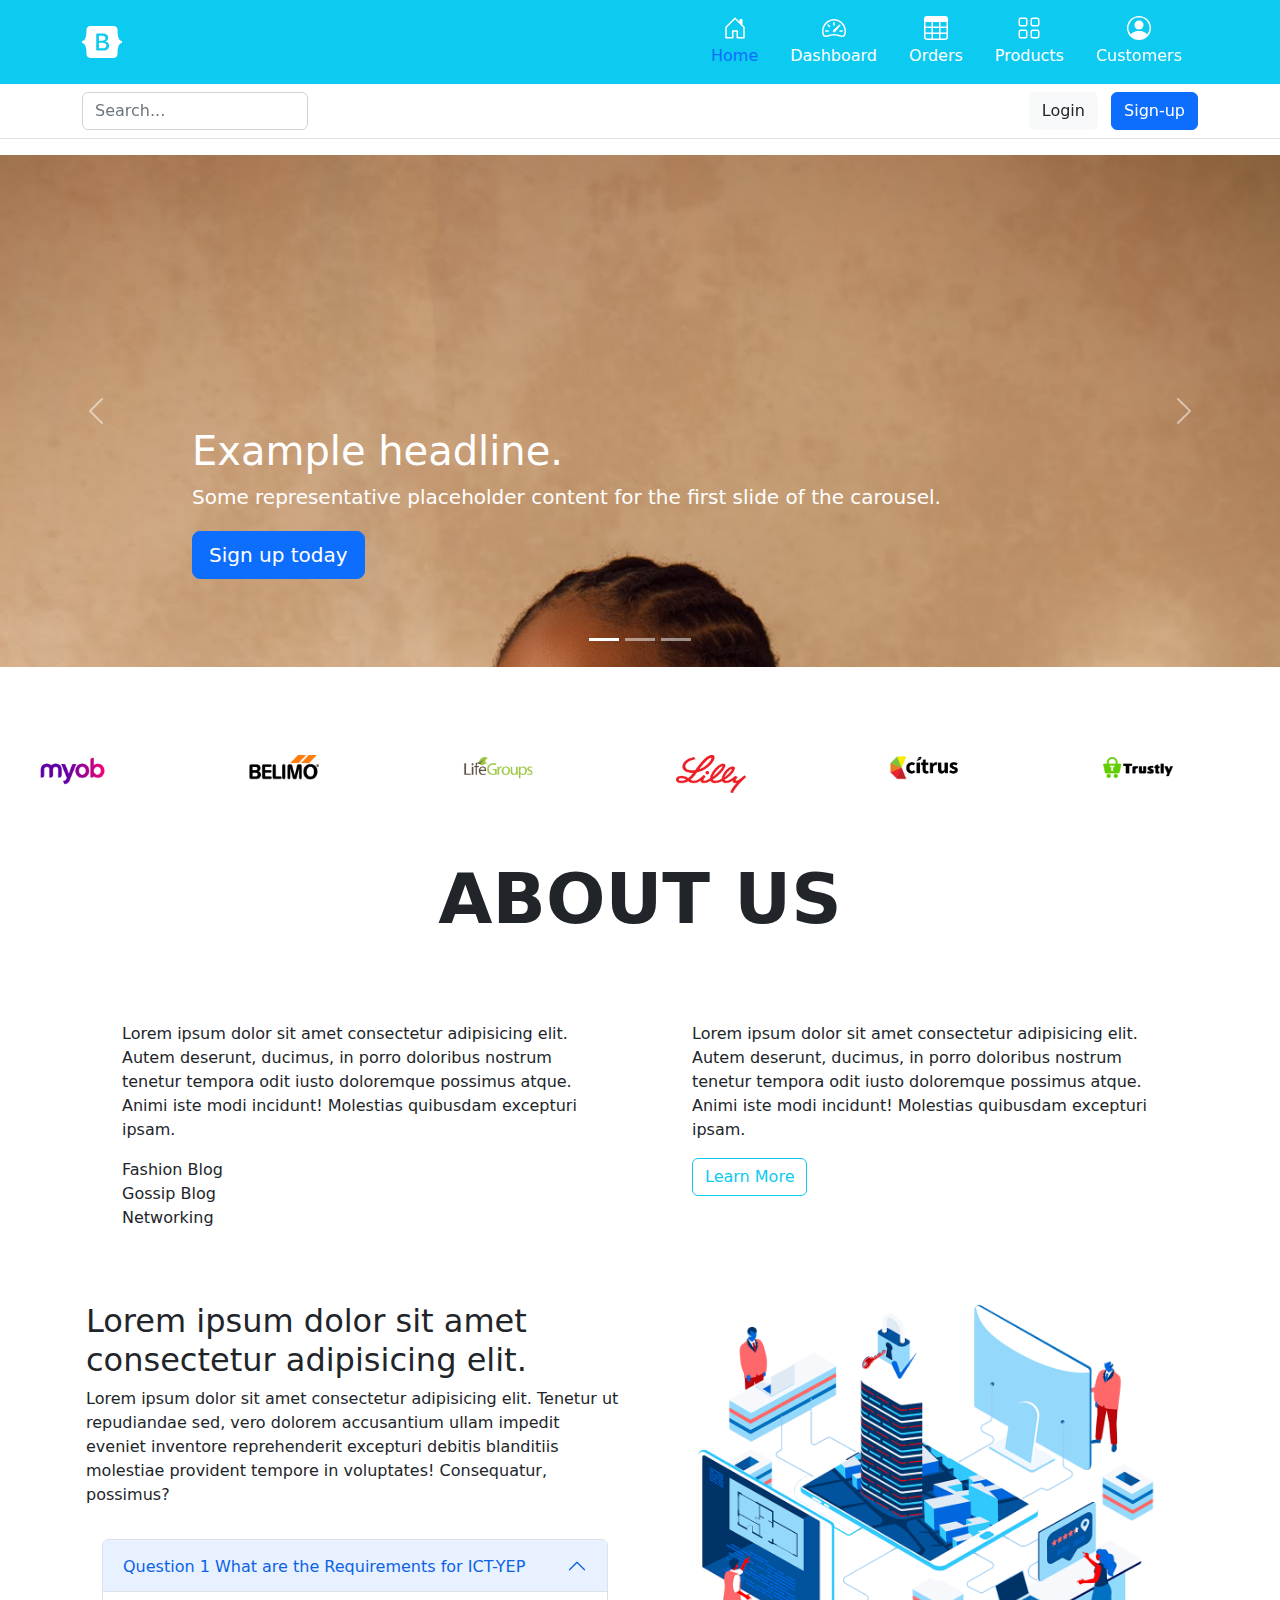
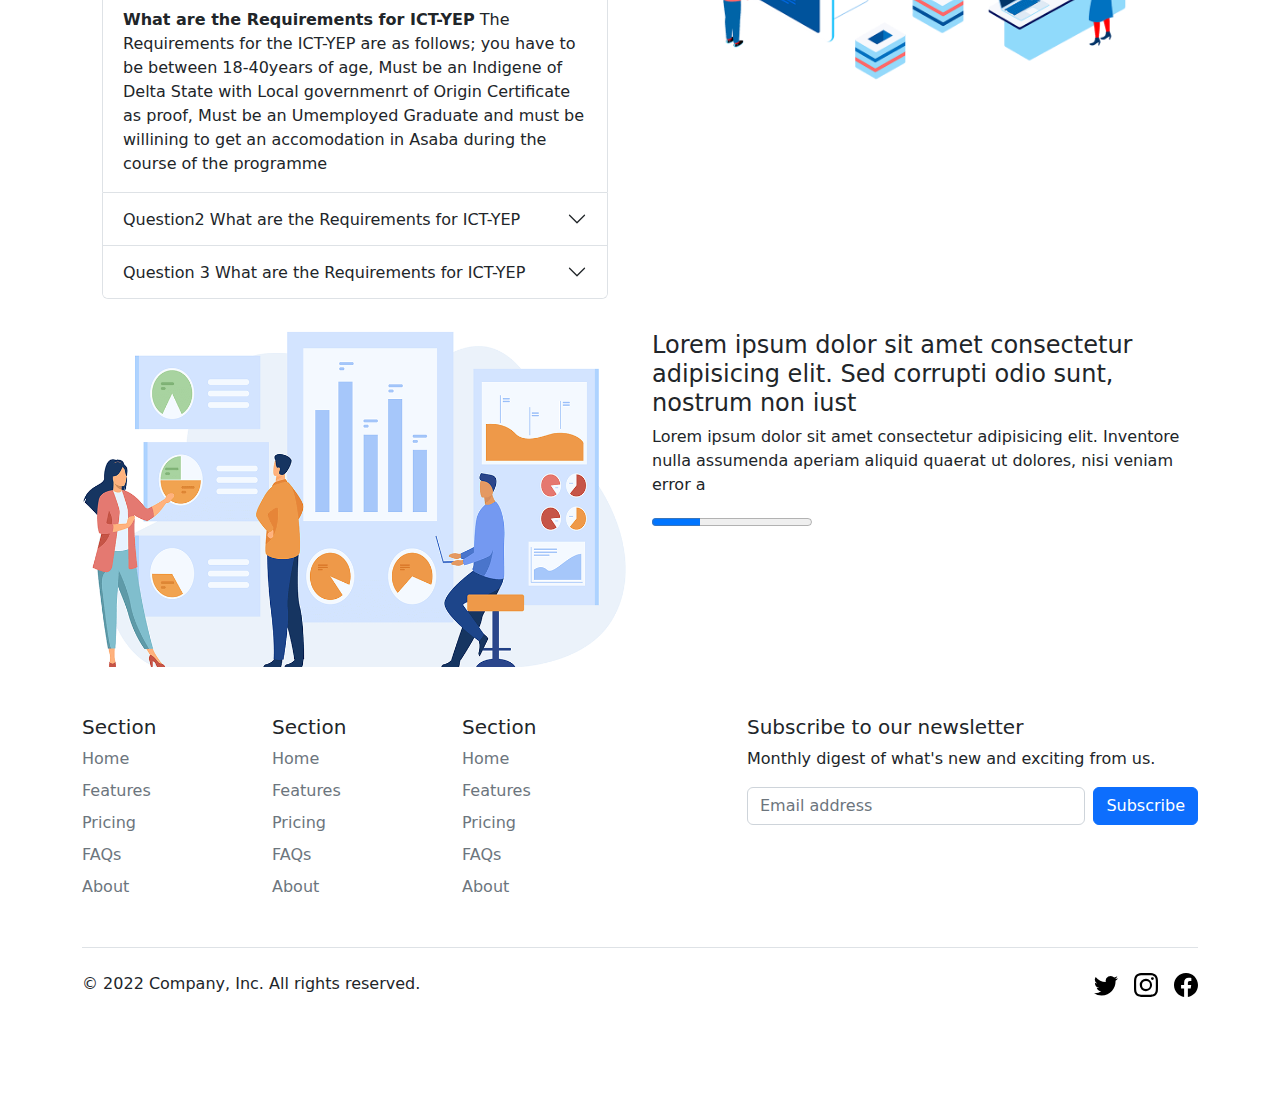
==== LandingPage.html @ e5872499 "my first commit to github" ====
<!DOCTYPE html>
<html lang="en">

<head>
  <meta charset="UTF-8">
  <meta http-equiv="X-UA-Compatible" content="IE=edge">
  <meta name="viewport" content="width=device-width, initial-scale=1.0">
  <title>Document</title>
  <link rel="stylesheet" href="css/bootstrap.min.css" />
  <link rel="stylesheet" href="trythis.css" />
  <link rel="stylesheet" href="https://cdn.jsdelivr.net/npm/bootstrap-icons@1.9.1/font/bootstrap-icons.css"
    integrity="sha384-xeJqLiuOvjUBq3iGOjvSQSIlwrpqjSHXpduPd6rQpuiM3f5/ijby8pCsnbu5S81n" crossorigin="anonymous">
</head>

<body>
  <svg xmlns="http://www.w3.org/2000/svg" style="display: none;">
    <symbol id="bootstrap" viewBox="0 0 118 94">
      <title>Bootstrap</title>
      <path fill="white" fill-rule="evenodd" clip-rule="evenodd"
        d="M24.509 0c-6.733 0-11.715 5.893-11.492 12.284.214 6.14-.064 14.092-2.066 20.577C8.943 39.365 5.547 43.485 0 44.014v5.972c5.547.529 8.943 4.649 10.951 11.153 2.002 6.485 2.28 14.437 2.066 20.577C12.794 88.106 17.776 94 24.51 94H93.5c6.733 0 11.714-5.893 11.491-12.284-.214-6.14.064-14.092 2.066-20.577 2.009-6.504 5.396-10.624 10.943-11.153v-5.972c-5.547-.529-8.934-4.649-10.943-11.153-2.002-6.484-2.28-14.437-2.066-20.577C105.214 5.894 100.233 0 93.5 0H24.508zM80 57.863C80 66.663 73.436 72 62.543 72H44a2 2 0 01-2-2V24a2 2 0 012-2h18.437c9.083 0 15.044 4.92 15.044 12.474 0 5.302-4.01 10.049-9.119 10.88v.277C75.317 46.394 80 51.21 80 57.863zM60.521 28.34H49.948v14.934h8.905c6.884 0 10.68-2.772 10.68-7.727 0-4.643-3.264-7.207-9.012-7.207zM49.948 49.2v16.458H60.91c7.167 0 10.964-2.876 10.964-8.281 0-5.406-3.903-8.178-11.425-8.178H49.948z">
      </path>
    </symbol>
    <symbol id="home" viewBox="0 0 16 16">
      <path fill="white"
        d="M8.354 1.146a.5.5 0 0 0-.708 0l-6 6A.5.5 0 0 0 1.5 7.5v7a.5.5 0 0 0 .5.5h4.5a.5.5 0 0 0 .5-.5v-4h2v4a.5.5 0 0 0 .5.5H14a.5.5 0 0 0 .5-.5v-7a.5.5 0 0 0-.146-.354L13 5.793V2.5a.5.5 0 0 0-.5-.5h-1a.5.5 0 0 0-.5.5v1.293L8.354 1.146zM2.5 14V7.707l5.5-5.5 5.5 5.5V14H10v-4a.5.5 0 0 0-.5-.5h-3a.5.5 0 0 0-.5.5v4H2.5z" />
    </symbol>
    <symbol id="speedometer2" viewBox="0 0 16 16">
      <path fill="white"
        d="M8 4a.5.5 0 0 1 .5.5V6a.5.5 0 0 1-1 0V4.5A.5.5 0 0 1 8 4zM3.732 5.732a.5.5 0 0 1 .707 0l.915.914a.5.5 0 1 1-.708.708l-.914-.915a.5.5 0 0 1 0-.707zM2 10a.5.5 0 0 1 .5-.5h1.586a.5.5 0 0 1 0 1H2.5A.5.5 0 0 1 2 10zm9.5 0a.5.5 0 0 1 .5-.5h1.5a.5.5 0 0 1 0 1H12a.5.5 0 0 1-.5-.5zm.754-4.246a.389.389 0 0 0-.527-.02L7.547 9.31a.91.91 0 1 0 1.302 1.258l3.434-4.297a.389.389 0 0 0-.029-.518z" />
      <path fill="white" fill-rule="evenodd"
        d="M0 10a8 8 0 1 1 15.547 2.661c-.442 1.253-1.845 1.602-2.932 1.25C11.309 13.488 9.475 13 8 13c-1.474 0-3.31.488-4.615.911-1.087.352-2.49.003-2.932-1.25A7.988 7.988 0 0 1 0 10zm8-7a7 7 0 0 0-6.603 9.329c.203.575.923.876 1.68.63C4.397 12.533 6.358 12 8 12s3.604.532 4.923.96c.757.245 1.477-.056 1.68-.631A7 7 0 0 0 8 3z" />
    </symbol>
    <symbol id="table" viewBox="0 0 16 16">
      <path fill="white"
        d="M0 2a2 2 0 0 1 2-2h12a2 2 0 0 1 2 2v12a2 2 0 0 1-2 2H2a2 2 0 0 1-2-2V2zm15 2h-4v3h4V4zm0 4h-4v3h4V8zm0 4h-4v3h3a1 1 0 0 0 1-1v-2zm-5 3v-3H6v3h4zm-5 0v-3H1v2a1 1 0 0 0 1 1h3zm-4-4h4V8H1v3zm0-4h4V4H1v3zm5-3v3h4V4H6zm4 4H6v3h4V8z" />
    </symbol>
    <symbol id="people-circle" viewBox="0 0 16 16">
      <path fill="white" d="M11 6a3 3 0 1 1-6 0 3 3 0 0 1 6 0z" />
      <path fill="white" fill-rule="evenodd"
        d="M0 8a8 8 0 1 1 16 0A8 8 0 0 1 0 8zm8-7a7 7 0 0 0-5.468 11.37C3.242 11.226 4.805 10 8 10s4.757 1.225 5.468 2.37A7 7 0 0 0 8 1z" />
    </symbol>
    <symbol id="grid" viewBox="0 0 16 16">
      <path fill="white"
        d="M1 2.5A1.5 1.5 0 0 1 2.5 1h3A1.5 1.5 0 0 1 7 2.5v3A1.5 1.5 0 0 1 5.5 7h-3A1.5 1.5 0 0 1 1 5.5v-3zM2.5 2a.5.5 0 0 0-.5.5v3a.5.5 0 0 0 .5.5h3a.5.5 0 0 0 .5-.5v-3a.5.5 0 0 0-.5-.5h-3zm6.5.5A1.5 1.5 0 0 1 10.5 1h3A1.5 1.5 0 0 1 15 2.5v3A1.5 1.5 0 0 1 13.5 7h-3A1.5 1.5 0 0 1 9 5.5v-3zm1.5-.5a.5.5 0 0 0-.5.5v3a.5.5 0 0 0 .5.5h3a.5.5 0 0 0 .5-.5v-3a.5.5 0 0 0-.5-.5h-3zM1 10.5A1.5 1.5 0 0 1 2.5 9h3A1.5 1.5 0 0 1 7 10.5v3A1.5 1.5 0 0 1 5.5 15h-3A1.5 1.5 0 0 1 1 13.5v-3zm1.5-.5a.5.5 0 0 0-.5.5v3a.5.5 0 0 0 .5.5h3a.5.5 0 0 0 .5-.5v-3a.5.5 0 0 0-.5-.5h-3zm6.5.5A1.5 1.5 0 0 1 10.5 9h3a1.5 1.5 0 0 1 1.5 1.5v3a1.5 1.5 0 0 1-1.5 1.5h-3A1.5 1.5 0 0 1 9 13.5v-3zm1.5-.5a.5.5 0 0 0-.5.5v3a.5.5 0 0 0 .5.5h3a.5.5 0 0 0 .5-.5v-3a.5.5 0 0 0-.5-.5h-3z" />
    </symbol>
  </svg>


  <header class="sticky-top">
    <div class="px-3 py-2 text-bg-info">
      <div class="container">
        <div class="d-flex flex-wrap align-items-center justify-content-center justify-content-lg-start">
          <a href="/" class="d-flex align-items-center my-2 my-lg-0 me-lg-auto text-white text-decoration-none">
            <svg class="bi me-2" width="40" height="32" role="img" aria-label="Bootstrap">
              <use xlink:href="#bootstrap" />
            </svg>
          </a>

          <ul class="nav col-12 col-lg-auto my-2 justify-content-center my-md-0 text-small">
            <li>
              <a href="#" class="nav-link text-primary">
                <svg class="bi d-block mx-auto mb-1" width="24" height="24">
                  <use xlink:href="#home" />
                </svg>
                Home
              </a>
            </li>
            <li>
              <a href="#" class="nav-link text-white">
                <svg class="bi d-block mx-auto mb-1" width="24" height="24">
                  <use xlink:href="#speedometer2" />
                </svg>
                Dashboard
              </a>
            </li>
            <li>
              <a href="#" class="nav-link text-white">
                <svg class="bi d-block mx-auto mb-1" width="24" height="24">
                  <use xlink:href="#table" />
                </svg>
                Orders
              </a>
            </li>
            <li>
              <a href="#" class="nav-link text-white">
                <svg class="bi d-block mx-auto mb-1" width="24" height="24">
                  <use xlink:href="#grid" />
                </svg>
                Products
              </a>
            </li>
            <li>
              <a href="#" class="nav-link text-white">
                <svg class="bi d-block mx-auto mb-1" width="24" height="24">
                  <use xlink:href="#people-circle" />
                </svg>
                Customers
              </a>
            </li>
          </ul>
        </div>
      </div>
    </div>
    <div class="px-3 py-2 border-bottom mb-3">
      <div class="container d-flex flex-wrap justify-content-center">
        <form class="col-12 col-lg-auto mb-2 mb-lg-0 me-lg-auto" role="search">
          <input type="search" class="form-control" placeholder="Search..." aria-label="Search">
        </form>

        <div class="text-end">
          <button type="button" class="btn btn-light text-dark me-2">Login</button>
          <button type="button" class="btn btn-primary">Sign-up</button>
        </div>
      </div>
    </div>
  </header>
  <!-- End of Header -->

  <div id="myCarousel" class="carousel slide" data-bs-ride="carousel">
    <div class="carousel-indicators">
      <button type="button" data-bs-target="#myCarousel" data-bs-slide-to="0" class="active" aria-current="true"
        aria-label="Slide 1"></button>
      <button type="button" data-bs-target="#myCarousel" data-bs-slide-to="1" aria-label="Slide 2"></button>
      <button type="button" data-bs-target="#myCarousel" data-bs-slide-to="2" aria-label="Slide 3"></button>
    </div>
    <div class="carousel-inner">
      <div class="carousel-item active">
        <img src="humanimages/fine.jpeg" class="bd-placeholder-img img-fluid" width="100%" height="100%">


        <div class="container">
          <div class="carousel-caption text-start">
            <h1>Example headline.</h1>
            <p>Some representative placeholder content for the first slide of the carousel.</p>
            <p><a class="btn btn-lg btn-primary" href="#">Sign up today</a></p>
          </div>
        </div>
      </div>
      <div class="carousel-item">
        <img src="humanimages/m2.jpg" class="bd-placeholder-img img-fluid" width="100%" height="100%">


        <div class="container">
          <div class="carousel-caption">
            <h1>Another example headline.</h1>
            <p>Some representative placeholder content for the second slide of the carousel.</p>
            <p><a class="btn btn-lg btn-primary" href="#">Learn more</a></p>
          </div>
        </div>
      </div>
      <div class="carousel-item">
        <img src="humanimages/m1.jpg" class="bd-placeholder-img img-fluid" width="100%" height="100%">


        <div class="container">
          <div class="carousel-caption text-end">
            <h1>One more for good measure.</h1>
            <p>Some representative placeholder content for the third slide of this carousel.</p>
            <p><a class="btn btn-lg btn-primary" href="#">Browse gallery</a></p>
          </div>
        </div>
      </div>
    </div>
    <button class="carousel-control-prev" type="button" data-bs-target="#myCarousel" data-bs-slide="prev">
      <span class="carousel-control-prev-icon" aria-hidden="true"></span>
      <span class="visually-hidden">Previous</span>
    </button>
    <button class="carousel-control-next" type="button" data-bs-target="#myCarousel" data-bs-slide="next">
      <span class="carousel-control-next-icon" aria-hidden="true"></span>
      <span class="visually-hidden">Next</span>
    </button>
  </div>
  <!-- End of carousel -->

  <div class="container-fluid">
    <div class="row">
      <div class="col-lg-2 col-md-4 col-sm-6 ">
        <div class="p-4 box">
          <img class="img-fluid" alt="" src="humanimages/logo1.png" style="max-width:70px;">

        </div>

      </div>
      <div class="col-lg-2 col-md-4 col-sm-6">
        <div class="p-4 box">
          <img class="img-fluid" alt="" src="humanimages/logo2.png" style="max-width:70px;">

        </div>

      </div>
      <div class="col-lg-2 col-md-4 col-sm-6 ">
        <div class="p-4 box">
          <img class="img-fluid" alt="" src="humanimages/logo3.png" style="max-width:70px;">

        </div>

      </div>
      <div class="col-lg-2 col-md-4 col-sm-6">
        <div class="p-4 box">
          <img class="img-fluid" alt="" src="humanimages/logo4.png" style="max-width:70px;">

        </div>

      </div>
      <div class="col-lg-2 col-md-4 col-sm-6">
        <div class="p-4 box">
          <img class="img-fluid" alt="" src="humanimages/logo5.png" style="max-width:70px;">

        </div>

      </div>
      <div class="col-lg-2 col-md-4 col-sm-6">
        <div class="p-4 box">
          <img class="img-fluid" alt="" src="humanimages/logo6.png" style="max-width:70px;">

        </div>

      </div>

    </div>
  </div>
  <!-- End of Partners -->

  <div class="container">
    <div class="row">
      <div class="col" style="text-align:center; font-size:70px; padding:30px;">
        <strong>ABOUT US </strong>
      </div>
    </div>
    <div class="row">
      <div class="col-md-6 ">
        <div class="p-4 mx-3 my-3 ">
          <p>
            Lorem ipsum dolor sit amet consectetur adipisicing elit. Autem deserunt, ducimus, in
            porro
            doloribus nostrum tenetur tempora odit iusto doloremque possimus atque. Animi iste
            modi
            incidunt! Molestias quibusdam excepturi ipsam.
          </p>
          <ul class="list-unstyled">
            <li><i class="bi bi-check-all"></i> Fashion Blog</li>
            <li> <i class="bi bi-check-all"></i> Gossip Blog </li>
            <li> <i class="bi bi-check-all"></i>Networking </li>

          </ul>
        </div>
      </div>
      <div class="col-md-6">
        <div class="p-4 mx-3 my-3 ">
          <p>
            Lorem ipsum dolor sit amet consectetur adipisicing elit. Autem deserunt, ducimus, in
            porro
            doloribus nostrum tenetur tempora odit iusto doloremque possimus atque. Animi iste
            modi
            incidunt! Molestias quibusdam excepturi ipsam.
          </p>
          <button type="button" class="btn btn-outline-info" href="#" btn-lg> Learn More </button>
        </div>
      </div>
    </div>

  </div>
  <!-- End of About us -->
  <div class="container">
    <div class="row">
      <div class="col-md-6 p-3">
        <h2> Lorem ipsum dolor sit amet consectetur adipisicing elit.</h2>
        <p>Lorem ipsum dolor sit amet consectetur adipisicing elit. Tenetur ut repudiandae sed, vero dolorem accusantium
          ullam impedit eveniet inventore reprehenderit excepturi debitis blanditiis molestiae provident tempore in
          voluptates! Consequatur, possimus?</p>
       <div class="p-3">
          <div class="accordion" id="accordionExample">
            <div class="accordion-item">
              <h2 class="accordion-header" id="headingOne">
                <button class="accordion-button" type="button" data-bs-toggle="collapse" data-bs-target="#collapseOne"
                  aria-expanded="true" aria-controls="collapseOne">
                  Question 1 What are the Requirements for ICT-YEP
                </button>
              </h2>
              <div id="collapseOne" class="accordion-collapse collapse show" aria-labelledby="headingOne"
                data-bs-parent="#accordionExample">
                <div class="accordion-body">
                  <strong>What are the Requirements for ICT-YEP</strong> The Requirements for the ICT-YEP are as
                  follows; you have to be between 18-40years of age, Must be an Indigene of Delta State with Local
                  governmenrt of Origin Certificate as proof, Must be an Umemployed Graduate and must be willining
                  to get an accomodation in Asaba during the course of the programme
                  
                </div>
              </div>
            </div>
            <div class="accordion-item">
              <h2 class="accordion-header" id="headingTwo">
                <button class="accordion-button collapsed" type="button" data-bs-toggle="collapse"
                  data-bs-target="#collapseTwo" aria-expanded="false" aria-controls="collapseTwo">
                 Question2 What are the Requirements for ICT-YEP
                </button>
              </h2>
              <div id="collapseTwo" class="accordion-collapse collapse " aria-labelledby="headingTwo"
                data-bs-parent="#accordionExample">
                <div class="accordion-body">
                  <strong>This is the second item's accordion body.</strong> It is hidden by default, until the
                  collapse plugin adds the appropriate classes that we use to style each element. These classes
                  control the overall appearance, as well as the showing and hiding via CSS transitions. You can
                  modify any of this with custom CSS or overriding our default variables. It's also worth noting
                  that just about any HTML can go within the <code>.accordion-body</code>, though the transition
                  does limit overflow.
                </div>
              </div>
            </div>
            <div class="accordion-item">
              <h2 class="accordion-header" id="headingThree">
                <button class="accordion-button collapsed" type="button" data-bs-toggle="collapse"
                  data-bs-target="#collapseThree" aria-expanded="false" aria-controls="collapseThree">
                Question 3 What are the Requirements for ICT-YEP
                </button>
              </h2>
              <div id="collapseThree" class="accordion-collapse collapse" aria-labelledby="headingThree"
                data-bs-parent="#accordionExample">
                <div class="accordion-body">
                  <strong>This is the third item's accordion body.</strong> It is hidden by default, until the
                  collapse plugin adds the appropriate classes that we use to style each element. These classes
                  control the overall appearance, as well as the showing and hiding via CSS transitions. You can
                  modify any of this with custom CSS or overriding our default variables. It's also worth noting
                  that just about any HTML can go within the <code>.accordion-body</code>, though the transition
                  does limit overflow.
                </div>
              </div>
            </div>
          </div>
        </div>
      </div>
      <!-- End of Accordion -->
<div class="col-md-6">
  <img class="img-fluid" src="humanimages/picture.png" >
</div>
 </div>

  </div>
<!-- End of image -->

<div class="container">
  <div class="row">
    <div class="col-md-6">
      <img class="img-fluid" src="humanimages/skills.png" alt="">
  </div>

  <div class="col-md-6">

    <h4>
      Lorem ipsum dolor sit amet consectetur adipisicing elit. Sed corrupti odio sunt, nostrum non iust
    </h4>
    <p>
      Lorem ipsum dolor sit amet consectetur adipisicing elit. Inventore nulla assumenda aperiam aliquid quaerat ut dolores, nisi veniam error a
    </p>
    <progress low="50" min="50" max="100" value="30" high="100"> 30%</progress>
   

  </div>

  </div>

</div>














  <svg xmlns="http://www.w3.org/2000/svg" style="display: none;">
    <symbol id="bootstrap" viewBox="0 0 118 94">
      <title>Bootstrap</title>
      <path fill-rule="evenodd" clip-rule="evenodd"
        d="M24.509 0c-6.733 0-11.715 5.893-11.492 12.284.214 6.14-.064 14.092-2.066 20.577C8.943 39.365 5.547 43.485 0 44.014v5.972c5.547.529 8.943 4.649 10.951 11.153 2.002 6.485 2.28 14.437 2.066 20.577C12.794 88.106 17.776 94 24.51 94H93.5c6.733 0 11.714-5.893 11.491-12.284-.214-6.14.064-14.092 2.066-20.577 2.009-6.504 5.396-10.624 10.943-11.153v-5.972c-5.547-.529-8.934-4.649-10.943-11.153-2.002-6.484-2.28-14.437-2.066-20.577C105.214 5.894 100.233 0 93.5 0H24.508zM80 57.863C80 66.663 73.436 72 62.543 72H44a2 2 0 01-2-2V24a2 2 0 012-2h18.437c9.083 0 15.044 4.92 15.044 12.474 0 5.302-4.01 10.049-9.119 10.88v.277C75.317 46.394 80 51.21 80 57.863zM60.521 28.34H49.948v14.934h8.905c6.884 0 10.68-2.772 10.68-7.727 0-4.643-3.264-7.207-9.012-7.207zM49.948 49.2v16.458H60.91c7.167 0 10.964-2.876 10.964-8.281 0-5.406-3.903-8.178-11.425-8.178H49.948z">
      </path>
    </symbol>
    <symbol id="facebook" viewBox="0 0 16 16">
      <path
        d="M16 8.049c0-4.446-3.582-8.05-8-8.05C3.58 0-.002 3.603-.002 8.05c0 4.017 2.926 7.347 6.75 7.951v-5.625h-2.03V8.05H6.75V6.275c0-2.017 1.195-3.131 3.022-3.131.876 0 1.791.157 1.791.157v1.98h-1.009c-.993 0-1.303.621-1.303 1.258v1.51h2.218l-.354 2.326H9.25V16c3.824-.604 6.75-3.934 6.75-7.951z" />
    </symbol>
    <symbol id="instagram" viewBox="0 0 16 16">
      <path
        d="M8 0C5.829 0 5.556.01 4.703.048 3.85.088 3.269.222 2.76.42a3.917 3.917 0 0 0-1.417.923A3.927 3.927 0 0 0 .42 2.76C.222 3.268.087 3.85.048 4.7.01 5.555 0 5.827 0 8.001c0 2.172.01 2.444.048 3.297.04.852.174 1.433.372 1.942.205.526.478.972.923 1.417.444.445.89.719 1.416.923.51.198 1.09.333 1.942.372C5.555 15.99 5.827 16 8 16s2.444-.01 3.298-.048c.851-.04 1.434-.174 1.943-.372a3.916 3.916 0 0 0 1.416-.923c.445-.445.718-.891.923-1.417.197-.509.332-1.09.372-1.942C15.99 10.445 16 10.173 16 8s-.01-2.445-.048-3.299c-.04-.851-.175-1.433-.372-1.941a3.926 3.926 0 0 0-.923-1.417A3.911 3.911 0 0 0 13.24.42c-.51-.198-1.092-.333-1.943-.372C10.443.01 10.172 0 7.998 0h.003zm-.717 1.442h.718c2.136 0 2.389.007 3.232.046.78.035 1.204.166 1.486.275.373.145.64.319.92.599.28.28.453.546.598.92.11.281.24.705.275 1.485.039.843.047 1.096.047 3.231s-.008 2.389-.047 3.232c-.035.78-.166 1.203-.275 1.485a2.47 2.47 0 0 1-.599.919c-.28.28-.546.453-.92.598-.28.11-.704.24-1.485.276-.843.038-1.096.047-3.232.047s-2.39-.009-3.233-.047c-.78-.036-1.203-.166-1.485-.276a2.478 2.478 0 0 1-.92-.598 2.48 2.48 0 0 1-.6-.92c-.109-.281-.24-.705-.275-1.485-.038-.843-.046-1.096-.046-3.233 0-2.136.008-2.388.046-3.231.036-.78.166-1.204.276-1.486.145-.373.319-.64.599-.92.28-.28.546-.453.92-.598.282-.11.705-.24 1.485-.276.738-.034 1.024-.044 2.515-.045v.002zm4.988 1.328a.96.96 0 1 0 0 1.92.96.96 0 0 0 0-1.92zm-4.27 1.122a4.109 4.109 0 1 0 0 8.217 4.109 4.109 0 0 0 0-8.217zm0 1.441a2.667 2.667 0 1 1 0 5.334 2.667 2.667 0 0 1 0-5.334z" />
    </symbol>
    <symbol id="twitter" viewBox="0 0 16 16">
      <path
        d="M5.026 15c6.038 0 9.341-5.003 9.341-9.334 0-.14 0-.282-.006-.422A6.685 6.685 0 0 0 16 3.542a6.658 6.658 0 0 1-1.889.518 3.301 3.301 0 0 0 1.447-1.817 6.533 6.533 0 0 1-2.087.793A3.286 3.286 0 0 0 7.875 6.03a9.325 9.325 0 0 1-6.767-3.429 3.289 3.289 0 0 0 1.018 4.382A3.323 3.323 0 0 1 .64 6.575v.045a3.288 3.288 0 0 0 2.632 3.218 3.203 3.203 0 0 1-.865.115 3.23 3.23 0 0 1-.614-.057 3.283 3.283 0 0 0 3.067 2.277A6.588 6.588 0 0 1 .78 13.58a6.32 6.32 0 0 1-.78-.045A9.344 9.344 0 0 0 5.026 15z" />
    </symbol>
  </svg>


  <div class="container text">
    <footer class="py-5">
      <div class="row">
        <div class="col-6 col-md-2 mb-3">
          <h5>Section</h5>
          <ul class="nav flex-column">
            <li class="nav-item mb-2"><a href="#" class="nav-link p-0 text-muted">Home</a></li>
            <li class="nav-item mb-2"><a href="#" class="nav-link p-0 text-muted">Features</a></li>
            <li class="nav-item mb-2"><a href="#" class="nav-link p-0 text-muted">Pricing</a></li>
            <li class="nav-item mb-2"><a href="#" class="nav-link p-0 text-muted">FAQs</a></li>
            <li class="nav-item mb-2"><a href="#" class="nav-link p-0 text-muted">About</a></li>
          </ul>
        </div>

        <div class="col-6 col-md-2 mb-3">
          <h5>Section</h5>
          <ul class="nav flex-column">
            <li class="nav-item mb-2"><a href="#" class="nav-link p-0 text-muted">Home</a></li>
            <li class="nav-item mb-2"><a href="#" class="nav-link p-0 text-muted">Features</a></li>
            <li class="nav-item mb-2"><a href="#" class="nav-link p-0 text-muted">Pricing</a></li>
            <li class="nav-item mb-2"><a href="#" class="nav-link p-0 text-muted">FAQs</a></li>
            <li class="nav-item mb-2"><a href="#" class="nav-link p-0 text-muted">About</a></li>
          </ul>
        </div>

        <div class="col-6 col-md-2 mb-3">
          <h5>Section</h5>
          <ul class="nav flex-column">
            <li class="nav-item mb-2"><a href="#" class="nav-link p-0 text-muted">Home</a></li>
            <li class="nav-item mb-2"><a href="#" class="nav-link p-0 text-muted">Features</a></li>
            <li class="nav-item mb-2"><a href="#" class="nav-link p-0 text-muted">Pricing</a></li>
            <li class="nav-item mb-2"><a href="#" class="nav-link p-0 text-muted">FAQs</a></li>
            <li class="nav-item mb-2"><a href="#" class="nav-link p-0 text-muted">About</a></li>
          </ul>
        </div>

        <div class="col-md-5 offset-md-1 mb-3">
          <form>
            <h5>Subscribe to our newsletter</h5>
            <p>Monthly digest of what's new and exciting from us.</p>
            <div class="d-flex flex-column flex-sm-row w-100 gap-2">
              <label for="newsletter1" class="visually-hidden">Email address</label>
              <input id="newsletter1" type="text" class="form-control" placeholder="Email address">
              <button class="btn btn-primary" type="button">Subscribe</button>
            </div>
          </form>
        </div>
      </div>

      <div class="d-flex flex-column flex-sm-row justify-content-between py-4 my-4 border-top">
        <p>&copy; 2022 Company, Inc. All rights reserved.</p>
        <ul class="list-unstyled d-flex">
          <li class="ms-3"><a class="link-dark" href="#"><svg class="bi" width="24" height="24">
                <use xlink:href="#twitter" />
              </svg></a></li>
          <li class="ms-3"><a class="link-dark" href="#"><svg class="bi" width="24" height="24">
                <use xlink:href="#instagram" />
              </svg></a></li>
          <li class="ms-3"><a class="link-dark" href="#"><svg class="bi" width="24" height="24">
                <use xlink:href="#facebook" />
              </svg></a></li>
        </ul>
      </div>
    </footer>
  </div>

















































  <script src="js/bootstrap.min.js"></script>
</body>

</html>
---- trythis.css ----
/* CUSTOMIZE THE CAROUSEL
-------------------------------------------------- */

/* Carousel base class */
.carousel {
  margin-bottom: 4rem;
}
/* Since positioning the image, we need to help out the caption */
.carousel-caption {
  bottom: 3rem;
  z-index: 10;
}

/* Declare heights because of positioning of img element */
.carousel-item {
  height: 32rem;
}

/* RESPONSIVE CSS
-------------------------------------------------- */

@media (min-width: 40em) {
    /* Bump up size of carousel content */
    .carousel-caption p {
      margin-bottom: 1.25rem;
      font-size: 1.25rem;
      line-height: 1.4;
    }
  
   
  }
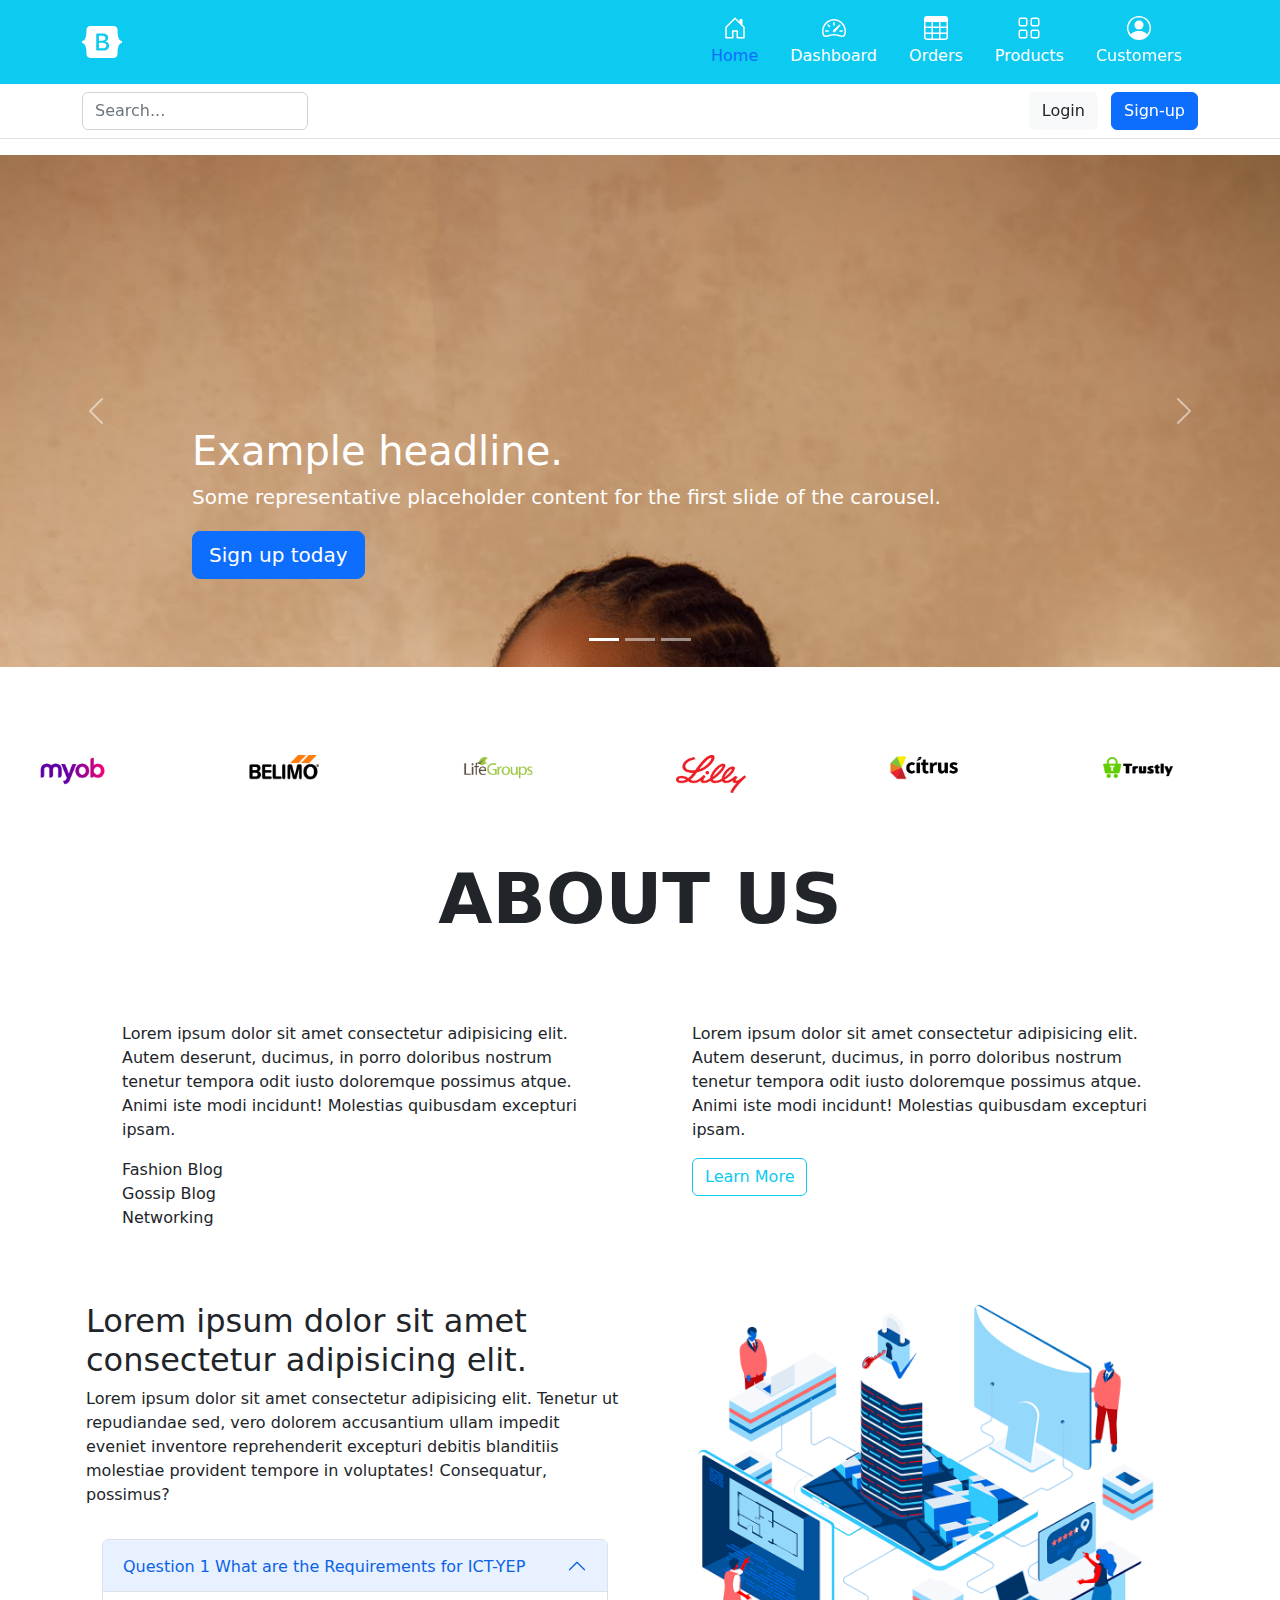
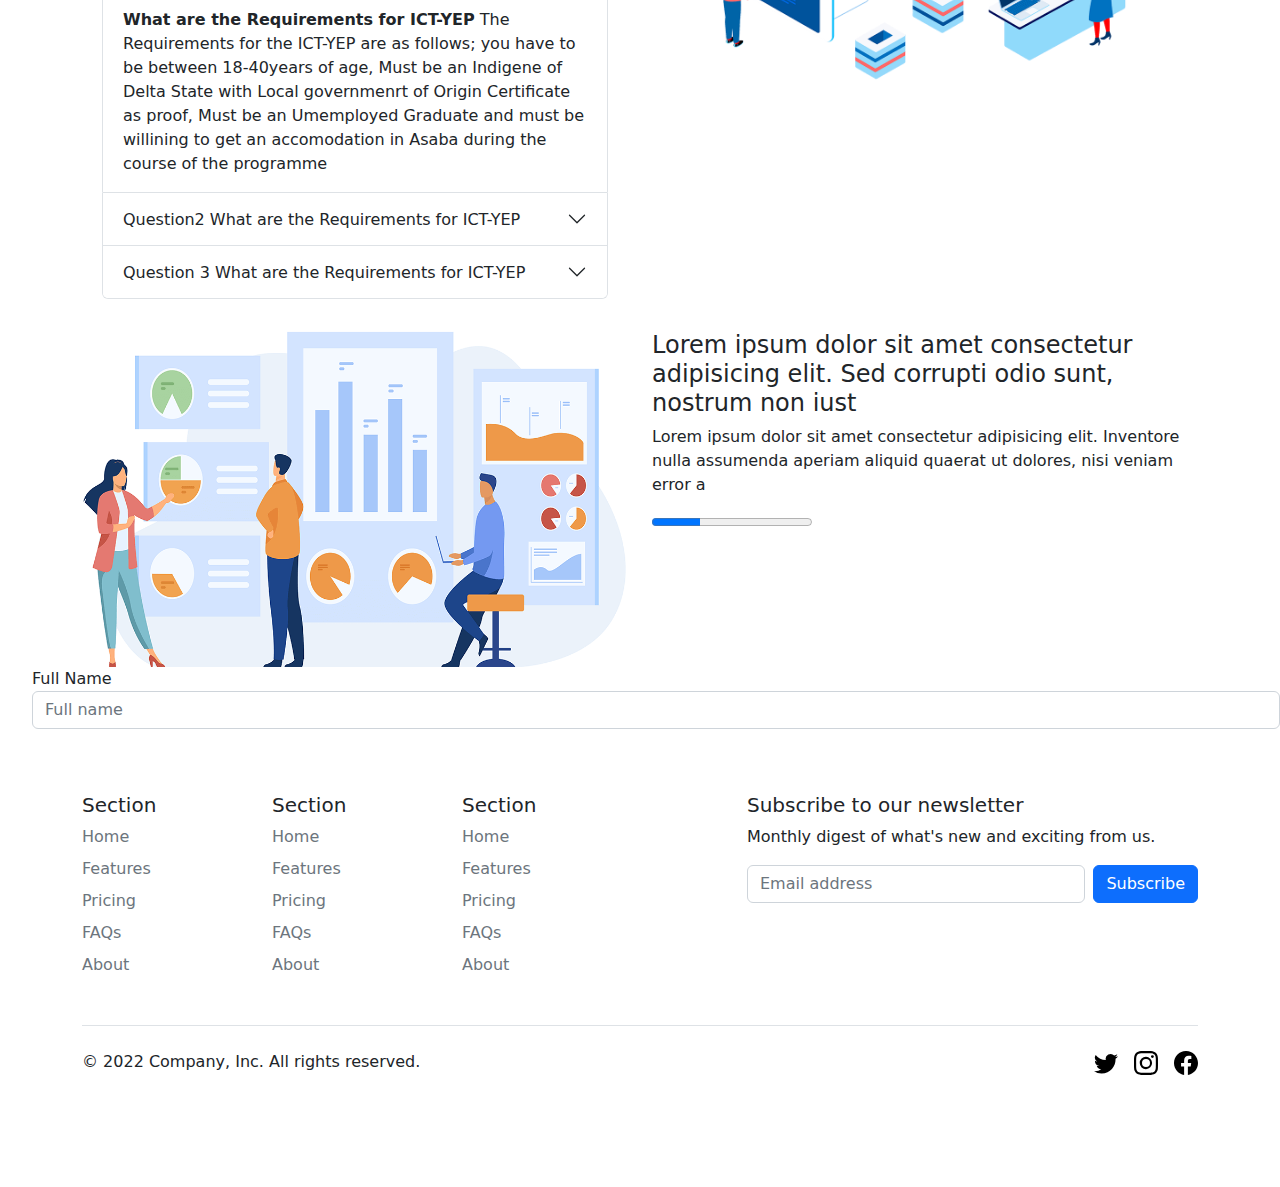
==== commit 798948f9: "modified my landingpage" ====
--- a/LandingPage.html
+++ b/LandingPage.html
@@ -363,7 +363,14 @@
 
 
 
-
+<div>
+  <form>
+    <ul>
+      <label for="email">Full Name</label>
+      <input type="text" id="name" name="first name" placeholder="Full name" class="form-control">
+    </ul>
+  </form>
+</div>
 
 
 
